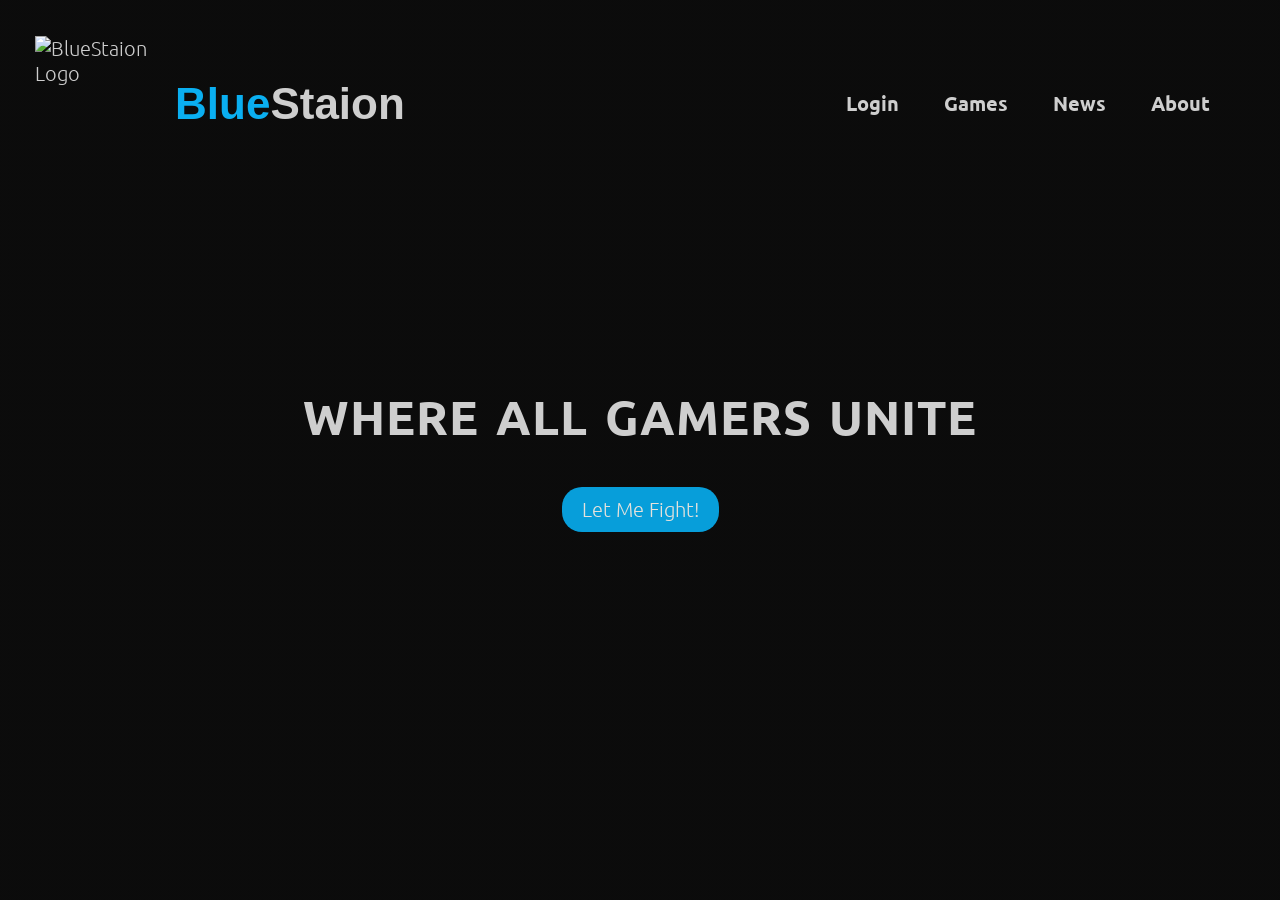
==== index.html @ 0cb29e9a "blue-staion" ====
<!DOCTYPE html>
<html lang="en">
  <head>
    <meta charset="UTF-8" />
    <meta name="viewport" content="width=device-width, initial-scale=1.0" />
    <title>BlueStaion</title>
    <link rel="stylesheet" href="./styles/style.css" />
    <link
      rel="icon"
      href="https://raw.githubusercontent.com/NourAybak/projects/main/BlueStation/logo.png"
      type="image/png"
    />
    <link
      rel="stylesheet"
      href="https://cdnjs.cloudflare.com/ajax/libs/font-awesome/4.7.0/css/font-awesome.min.css"
    />
  </head>
  <body>
    <header>
      <nav>
        <img
          src="https://raw.githubusercontent.com/NourAybak/projects/main/BlueStation/logo.png"
          alt="BlueStaion Logo"
          class="logo"
        />
        <h2 class="brand-name">
          <a href="#"><span>Blue</span>Staion</a>
        </h2>
        <ul class="nav-list">
          <li><a href="#">Login</a></li>
          <li>
            <a href="http://oceanofgames.com/" target="_blank">Games</a>
          </li>
          <li><a href="#">News</a></li>
          <li><a href="#">About</a></li>
        </ul>
        <div class="burger">
          <div class="bar1"></div>
          <div class="bar2"></div>
          <div class="bar3"></div>
        </div>
      </nav>
      <div class="hero-box" style="text-align: center">
        <h1>Where all gamers unite</h1>
        <a href="#" class="action-btn">Let Me Fight!</a>
      </div>
      <video
        src="https://github.com/NourAybak/projects/blob/main/BlueStation/hero-bg-vid.webm?raw=true"
        muted
        loop
        autoplay
        poster="https://raw.githubusercontent.com/NourAybak/projects/main/BlueStation/hero-bg-poster.jpg"
      ></video>
    </header>
    <!--  -->
    <!-- <button id="floatingButton" onclick="showBorders()">
      <i class="fa fa-plus my-float">Borders</i>
    </button> -->
    <!--  -->
    <script src="./js/app.js"></script>
    <!--  -->
    <div id="exp"></div>
  </body>
</html>

<!-- index structure

    header
        nav =>          img.logo| [ul.nav-list, li, a]
        div.hero-box => h1| [a.btn-full| a.btn-ghost].btn
 -->
---- styles/style.css ----
@import url("https://fonts.googleapis.com/css2?family=Courgette&family=Ubuntu:ital,wght@0,300;0,400;0,500;0,700;1,300&display=swap");
@import url("https://fonts.googleapis.com/css2?family=Courgette&display=swap");
.shown-borders {
  border: 1px solid #0aaff1;
}

/* General */
* {
  margin: 0;
  padding: 0;
  -webkit-box-sizing: border-box;
          box-sizing: border-box;
}

body {
  background: #171717;
  color: #cecece;
  font-family: "Ubuntu", "Arial", sans-serif;
  font-weight: 300;
  font-size: 20px;
}

a {
  text-decoration: none;
  color: #cecece;
}

@font-face {
  font-family: "metal_lord";
  font-style: normal;
  font-weight: 400;
  font-display: swap;
  src: url(https://raw.githubusercontent.com/NourAybak/public/main/fonts/metal-lord/metal_lord.woff2) format("woff2");
}

/* Header */
header {
  height: 100vh;
  background-image: -webkit-gradient(linear, left top, left bottom, from(rgba(0, 0, 0, 0.5)));
  background-image: linear-gradient(rgba(0, 0, 0, 0.5));
  position: relative;
  overflow: hidden;
  display: -ms-grid;
  display: grid;
  -ms-grid-columns: 1fr;
      grid-template-columns: 1fr;
  -ms-grid-rows: 0.6fr 2fr;
      grid-template-rows: 0.6fr 2fr;
}

nav {
  overflow: hidden;
  display: -ms-grid;
  display: grid;
  -webkit-box-align: center;
      -ms-flex-align: center;
          align-items: center;
  -ms-grid-columns: 1fr 1fr 5fr;
      grid-template-columns: 1fr 1fr 5fr;
  -ms-grid-rows: 1fr;
      grid-template-rows: 1fr;
}

nav img.logo {
  height: 15vh;
  width: auto;
  margin: 0 0 0 20%;
}

nav h2.brand-name {
  font-family: "metal_lord", "Trebuchet MS", sans-serif;
  font-size: 2.2em;
}

nav h2.brand-name span {
  color: #0aaff1;
}

nav ul {
  list-style-type: none;
  text-align: right;
  width: auto;
}

nav ul li {
  display: inline;
  margin: 0 20px 0 20px;
  padding-bottom: 7px;
  font-weight: bold;
}

nav ul li.dropdown {
  overflow: hidden;
}

nav ul li a {
  -webkit-transition: 0.4s;
  transition: 0.4s;
}

nav ul li:last-child {
  margin-right: 70px;
}

nav ul li:hover a {
  color: #0aaff1;
}

nav ul:last-child {
  margin-right: 40px;
}

.hero-box {
  display: -webkit-box;
  display: -ms-flexbox;
  display: flex;
  -webkit-box-pack: center;
      -ms-flex-pack: center;
          justify-content: center;
  -webkit-box-align: center;
      -ms-flex-align: center;
          align-items: center;
  -webkit-box-orient: vertical;
  -webkit-box-direction: normal;
      -ms-flex-direction: column;
          flex-direction: column;
  margin: -190px 0 0 0;
}

.action-btn {
  background-color: #079eda;
  padding: 10px 20px;
  border-radius: 20px;
  -webkit-transition: 0.4s;
  transition: 0.4s;
  color: #e5e2dc;
}

.action-btn:hover {
  background-color: #0483b6;
}

h1 {
  text-transform: uppercase;
  margin: 0 0 40px 0;
  font-size: 240%;
  word-spacing: 4px;
  letter-spacing: 1px;
  display: block;
}

video {
  -webkit-transform: translateX(50%) translateY(50%);
          transform: translateX(50%) translateY(50%);
  position: absolute;
  right: 50%;
  bottom: 50%;
  /**/
  z-index: -1;
  /**/
  height: auto;
  width: auto;
  min-height: 100vh;
  min-width: 100vw;
}

.burger {
  cursor: pointer;
  display: none;
  width: 35px;
  height: 10px;
  position: absolute;
  top: 2.8%;
  right: 5%;
}

.burger div {
  width: 100%;
  height: 30%;
  background-color: #cecece;
  margin: 6px 0;
  -webkit-transition: 0.4s;
  transition: 0.4s;
}

.cross .bar1 {
  -webkit-transform: rotate(-45deg) translate(-6px, 4px);
          transform: rotate(-45deg) translate(-6px, 4px);
}

.cross .bar2 {
  opacity: 0;
}

.cross .bar3 {
  -webkit-transform: rotate(45deg) translate(-8px, -8px);
          transform: rotate(45deg) translate(-8px, -8px);
}

/*{
  user-select: none;
}*/
::-moz-selection {
  background-color: #0aaff1;
  color: #cecece;
}
::selection {
  background-color: #0aaff1;
  color: #cecece;
}

/*  style structure

    General
        *    => margin| padding| box-sizing
        body => background| color| font-family| font-weight| font-size| text-rendering

*/
#floatingButton {
  position: fixed;
  width: 60px;
  height: 60px;
  bottom: 40px;
  right: 40px;
  background-color: #0aaff1;
  color: #cecece;
  border: none;
  border-radius: 50px;
  text-align: center;
  -webkit-box-shadow: 2px 2px 3px #999;
          box-shadow: 2px 2px 3px #999;
  cursor: pointer;
}

@media only screen and (max-width: 768px) {
  header {
    background-image: -webkit-gradient(linear, left top, left bottom, from(rgba(0, 0, 0, 0.7)), to(rgba(0, 0, 0, 0.7))), url("https://raw.githubusercontent.com/NourAybak/public/main/pics/gaminig/2.jpg");
    background-image: linear-gradient(rgba(0, 0, 0, 0.7), rgba(0, 0, 0, 0.7)), url("https://raw.githubusercontent.com/NourAybak/public/main/pics/gaminig/2.jpg");
    background-size: cover;
    background-position: center;
    background-repeat: no-repeat;
    background-attachment: fixed;
    -ms-grid-rows: 1fr 9fr;
        grid-template-rows: 1fr 9fr;
  }
  header video {
    display: none;
  }
  #floatingButton {
    display: none;
  }
  h1 {
    font-size: 200%;
  }
  .burger {
    display: block;
    margin-top: 1px;
  }
  nav {
    -ms-grid-columns: 1fr 1.8fr 2.5fr;
        grid-template-columns: 1fr 1.8fr 2.5fr;
    background: #171717;
  }
  nav img.logo {
    height: 8vh;
    width: auto;
    margin: 0 0 0 3%;
  }
  nav h2.brand-name {
    font-size: 1.2em;
  }
  nav ul {
    position: absolute;
    right: 0;
    top: 9vh;
    /**/
    display: -webkit-box;
    display: -ms-flexbox;
    display: flex;
    -webkit-box-orient: vertical;
    -webkit-box-direction: normal;
        -ms-flex-direction: column;
            flex-direction: column;
    -webkit-box-align: center;
        -ms-flex-align: center;
            align-items: center;
    -ms-flex-pack: distribute;
        justify-content: space-around;
    /**/
    height: 91vh;
    width: 50vw;
    -webkit-transform: translateX(100%);
            transform: translateX(100%);
    -webkit-transition: -webkit-transform .5s ease-in;
    transition: -webkit-transform .5s ease-in;
    transition: transform .5s ease-in;
    transition: transform .5s ease-in, -webkit-transform .5s ease-in;
    /**/
    background: #171717;
  }
  nav ul li {
    opacity: 0;
  }
  nav ul li:last-child {
    margin-right: 20px;
  }
  nav .nav-active {
    -webkit-transform: translateX(0%);
            transform: translateX(0%);
  }
}

@-webkit-keyframes navLinkFade {
  from {
    opacity: 0;
    -webkit-transform: translateX(50px);
            transform: translateX(50px);
  }
  to {
    opacity: 1;
    -webkit-transform: translateX(0px);
            transform: translateX(0px);
  }
}

@keyframes navLinkFade {
  from {
    opacity: 0;
    -webkit-transform: translateX(50px);
            transform: translateX(50px);
  }
  to {
    opacity: 1;
    -webkit-transform: translateX(0px);
            transform: translateX(0px);
  }
}
/*# sourceMappingURL=style.css.map */
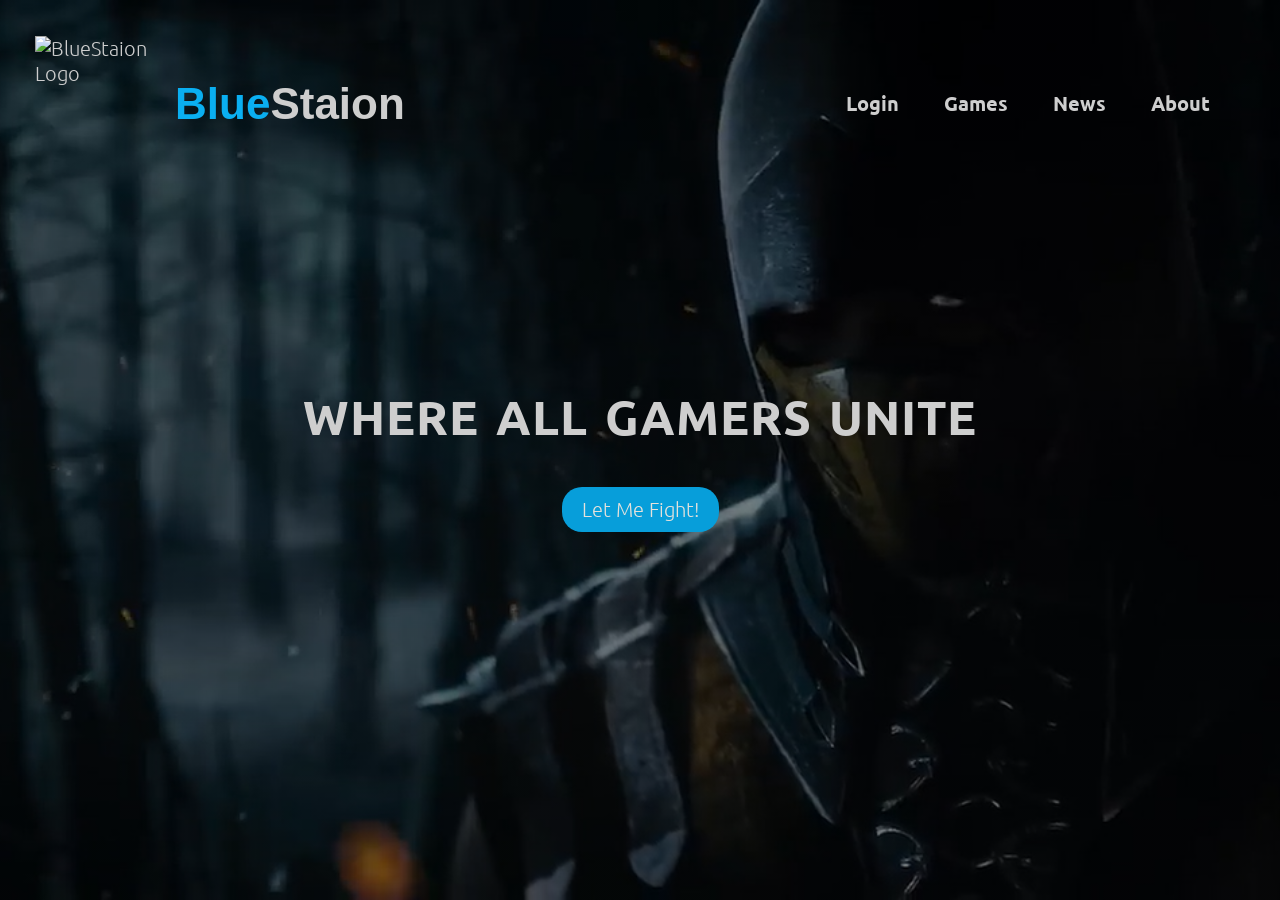
==== commit aae17f3e: "html5 video attempt 1" ====
--- a/index.html
+++ b/index.html
@@ -1,66 +1,58 @@
 <!DOCTYPE html>
 <html lang="en">
-  <head>
-    <meta charset="UTF-8" />
-    <meta name="viewport" content="width=device-width, initial-scale=1.0" />
-    <title>BlueStaion</title>
-    <link rel="stylesheet" href="./styles/style.css" />
-    <link
-      rel="icon"
-      href="https://raw.githubusercontent.com/NourAybak/projects/main/BlueStation/logo.png"
-      type="image/png"
-    />
-    <link
-      rel="stylesheet"
-      href="https://cdnjs.cloudflare.com/ajax/libs/font-awesome/4.7.0/css/font-awesome.min.css"
-    />
-  </head>
-  <body>
-    <header>
-      <nav>
-        <img
-          src="https://raw.githubusercontent.com/NourAybak/projects/main/BlueStation/logo.png"
-          alt="BlueStaion Logo"
-          class="logo"
-        />
-        <h2 class="brand-name">
-          <a href="#"><span>Blue</span>Staion</a>
-        </h2>
-        <ul class="nav-list">
-          <li><a href="#">Login</a></li>
-          <li>
-            <a href="http://oceanofgames.com/" target="_blank">Games</a>
-          </li>
-          <li><a href="#">News</a></li>
-          <li><a href="#">About</a></li>
-        </ul>
-        <div class="burger">
-          <div class="bar1"></div>
-          <div class="bar2"></div>
-          <div class="bar3"></div>
-        </div>
-      </nav>
-      <div class="hero-box" style="text-align: center">
-        <h1>Where all gamers unite</h1>
-        <a href="#" class="action-btn">Let Me Fight!</a>
+
+<head>
+  <meta charset="UTF-8" />
+  <meta name="viewport" content="width=device-width, initial-scale=1.0" />
+  <title>BlueStaion</title>
+  <link rel="stylesheet" href="./styles/style.css" />
+  <link rel="icon" href="https://github.com/NourAybak/public/blob/main/logos/BlueStaion-logo.png?raw=true"
+    type="image/png" />
+  <link rel="stylesheet" href="https://cdnjs.cloudflare.com/ajax/libs/font-awesome/4.7.0/css/font-awesome.min.css" />
+</head>
+
+<body>
+  <header>
+    <nav>
+      <img src="https://github.com/NourAybak/public/blob/main/logos/BlueStaion-logo.png?raw=true" alt="BlueStaion Logo"
+        class="logo" />
+      <h2 class="brand-name">
+        <a href="#"><span>Blue</span>Staion</a>
+      </h2>
+      <ul class="nav-list">
+        <li><a href="#">Login</a></li>
+        <li>
+          <a href="http://oceanofgames.com/" target="_blank">Games</a>
+        </li>
+        <li><a href="#">News</a></li>
+        <li><a href="#">About</a></li>
+      </ul>
+      <div class="burger">
+        <div class="bar1"></div>
+        <div class="bar2"></div>
+        <div class="bar3"></div>
       </div>
-      <video
-        src="https://github.com/NourAybak/projects/blob/main/BlueStation/hero-bg-vid.webm?raw=true"
-        muted
-        loop
-        autoplay
-        poster="https://raw.githubusercontent.com/NourAybak/projects/main/BlueStation/hero-bg-poster.jpg"
-      ></video>
-    </header>
-    <!--  -->
-    <!-- <button id="floatingButton" onclick="showBorders()">
+    </nav>
+    <div class="hero-box" style="text-align: center">
+      <h1>Where all gamers unite</h1>
+      <a href="#" class="action-btn">Let Me Fight!</a>
+    </div>
+    <video onloadeddata="this.play();" autoplay playsinline loop muted poster="vid/hero-vid-poster.jpg">
+      <source src="vid/hero-vid.mp4" type="video/mp4" />
+      <source src="vid/hero-vid.webm" type="video/webm" />
+      Your browser does not support the video tag or the file format of this video.
+    </video>
+  </header>
+  <!--  -->
+  <!-- <button id="floatingButton" onclick="showBorders()">
       <i class="fa fa-plus my-float">Borders</i>
     </button> -->
-    <!--  -->
-    <script src="./js/app.js"></script>
-    <!--  -->
-    <div id="exp"></div>
-  </body>
+  <!--  -->
+  <script src="./js/app.js"></script>
+  <!--  -->
+  <div id="exp"></div>
+</body>
+
 </html>
 
 <!-- index structure
@@ -68,4 +60,4 @@
     header
         nav =>          img.logo| [ul.nav-list, li, a]
         div.hero-box => h1| [a.btn-full| a.btn-ghost].btn
- -->
+ -->
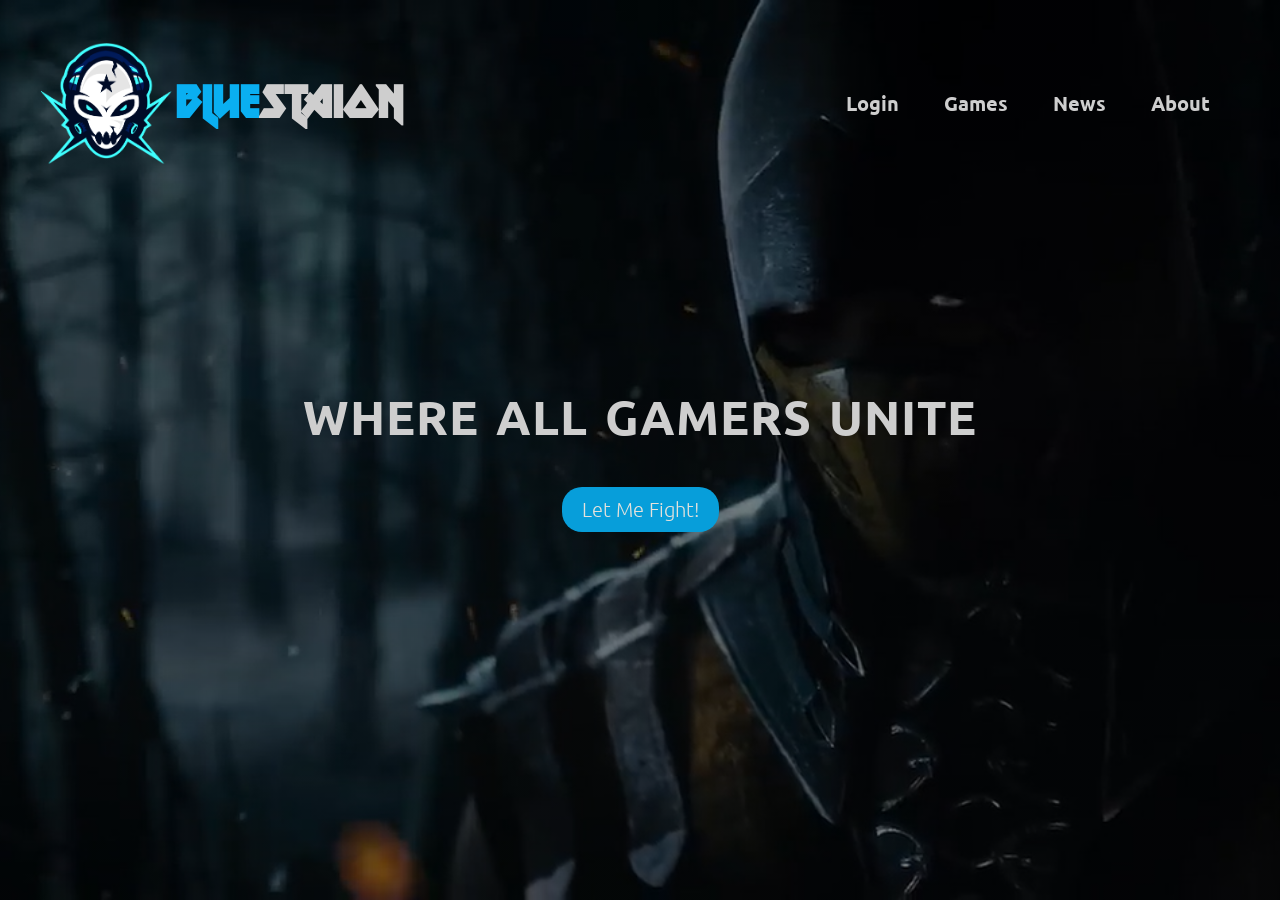
==== commit 8fb0d5fa: "switch from cdpn to gh" ====
--- a/index.html
+++ b/index.html
@@ -6,7 +6,7 @@
   <meta name="viewport" content="width=device-width, initial-scale=1.0" />
   <title>BlueStaion</title>
   <link rel="stylesheet" href="./styles/style.css" />
-  <link rel="icon" href="https://github.com/NourAybak/public/blob/main/logos/BlueStaion-logo.png?raw=true"
+  <link rel="icon" href="img/BlueStaion-logo.png"
     type="image/png" />
   <link rel="stylesheet" href="https://cdnjs.cloudflare.com/ajax/libs/font-awesome/4.7.0/css/font-awesome.min.css" />
 </head>
@@ -14,7 +14,7 @@
 <body>
   <header>
     <nav>
-      <img src="https://github.com/NourAybak/public/blob/main/logos/BlueStaion-logo.png?raw=true" alt="BlueStaion Logo"
+      <img src="img/BlueStaion-logo.png" alt="BlueStaion Logo"
         class="logo" />
       <h2 class="brand-name">
         <a href="#"><span>Blue</span>Staion</a>
@@ -37,7 +37,7 @@
       <h1>Where all gamers unite</h1>
       <a href="#" class="action-btn">Let Me Fight!</a>
     </div>
-    <video onloadeddata="this.play();" autoplay playsinline loop muted poster="vid/hero-vid-poster.jpg">
+    <video autoplay loop muted poster="vid/hero-vid-poster.jpg">
       <source src="vid/hero-vid.mp4" type="video/mp4" />
       <source src="vid/hero-vid.webm" type="video/webm" />
       Your browser does not support the video tag or the file format of this video.
@@ -60,4 +60,4 @@
     header
         nav =>          img.logo| [ul.nav-list, li, a]
         div.hero-box => h1| [a.btn-full| a.btn-ghost].btn
- -->+ -->
--- a/styles/style.css
+++ b/styles/style.css
@@ -1,338 +1,2 @@
-@import url("https://fonts.googleapis.com/css2?family=Courgette&family=Ubuntu:ital,wght@0,300;0,400;0,500;0,700;1,300&display=swap");
-@import url("https://fonts.googleapis.com/css2?family=Courgette&display=swap");
-.shown-borders {
-  border: 1px solid #0aaff1;
-}
-
-/* General */
-* {
-  margin: 0;
-  padding: 0;
-  -webkit-box-sizing: border-box;
-          box-sizing: border-box;
-}
-
-body {
-  background: #171717;
-  color: #cecece;
-  font-family: "Ubuntu", "Arial", sans-serif;
-  font-weight: 300;
-  font-size: 20px;
-}
-
-a {
-  text-decoration: none;
-  color: #cecece;
-}
-
-@font-face {
-  font-family: "metal_lord";
-  font-style: normal;
-  font-weight: 400;
-  font-display: swap;
-  src: url(https://raw.githubusercontent.com/NourAybak/public/main/fonts/metal-lord/metal_lord.woff2) format("woff2");
-}
-
-/* Header */
-header {
-  height: 100vh;
-  background-image: -webkit-gradient(linear, left top, left bottom, from(rgba(0, 0, 0, 0.5)));
-  background-image: linear-gradient(rgba(0, 0, 0, 0.5));
-  position: relative;
-  overflow: hidden;
-  display: -ms-grid;
-  display: grid;
-  -ms-grid-columns: 1fr;
-      grid-template-columns: 1fr;
-  -ms-grid-rows: 0.6fr 2fr;
-      grid-template-rows: 0.6fr 2fr;
-}
-
-nav {
-  overflow: hidden;
-  display: -ms-grid;
-  display: grid;
-  -webkit-box-align: center;
-      -ms-flex-align: center;
-          align-items: center;
-  -ms-grid-columns: 1fr 1fr 5fr;
-      grid-template-columns: 1fr 1fr 5fr;
-  -ms-grid-rows: 1fr;
-      grid-template-rows: 1fr;
-}
-
-nav img.logo {
-  height: 15vh;
-  width: auto;
-  margin: 0 0 0 20%;
-}
-
-nav h2.brand-name {
-  font-family: "metal_lord", "Trebuchet MS", sans-serif;
-  font-size: 2.2em;
-}
-
-nav h2.brand-name span {
-  color: #0aaff1;
-}
-
-nav ul {
-  list-style-type: none;
-  text-align: right;
-  width: auto;
-}
-
-nav ul li {
-  display: inline;
-  margin: 0 20px 0 20px;
-  padding-bottom: 7px;
-  font-weight: bold;
-}
-
-nav ul li.dropdown {
-  overflow: hidden;
-}
-
-nav ul li a {
-  -webkit-transition: 0.4s;
-  transition: 0.4s;
-}
-
-nav ul li:last-child {
-  margin-right: 70px;
-}
-
-nav ul li:hover a {
-  color: #0aaff1;
-}
-
-nav ul:last-child {
-  margin-right: 40px;
-}
-
-.hero-box {
-  display: -webkit-box;
-  display: -ms-flexbox;
-  display: flex;
-  -webkit-box-pack: center;
-      -ms-flex-pack: center;
-          justify-content: center;
-  -webkit-box-align: center;
-      -ms-flex-align: center;
-          align-items: center;
-  -webkit-box-orient: vertical;
-  -webkit-box-direction: normal;
-      -ms-flex-direction: column;
-          flex-direction: column;
-  margin: -190px 0 0 0;
-}
-
-.action-btn {
-  background-color: #079eda;
-  padding: 10px 20px;
-  border-radius: 20px;
-  -webkit-transition: 0.4s;
-  transition: 0.4s;
-  color: #e5e2dc;
-}
-
-.action-btn:hover {
-  background-color: #0483b6;
-}
-
-h1 {
-  text-transform: uppercase;
-  margin: 0 0 40px 0;
-  font-size: 240%;
-  word-spacing: 4px;
-  letter-spacing: 1px;
-  display: block;
-}
-
-video {
-  -webkit-transform: translateX(50%) translateY(50%);
-          transform: translateX(50%) translateY(50%);
-  position: absolute;
-  right: 50%;
-  bottom: 50%;
-  /**/
-  z-index: -1;
-  /**/
-  height: auto;
-  width: auto;
-  min-height: 100vh;
-  min-width: 100vw;
-}
-
-.burger {
-  cursor: pointer;
-  display: none;
-  width: 35px;
-  height: 10px;
-  position: absolute;
-  top: 2.8%;
-  right: 5%;
-}
-
-.burger div {
-  width: 100%;
-  height: 30%;
-  background-color: #cecece;
-  margin: 6px 0;
-  -webkit-transition: 0.4s;
-  transition: 0.4s;
-}
-
-.cross .bar1 {
-  -webkit-transform: rotate(-45deg) translate(-6px, 4px);
-          transform: rotate(-45deg) translate(-6px, 4px);
-}
-
-.cross .bar2 {
-  opacity: 0;
-}
-
-.cross .bar3 {
-  -webkit-transform: rotate(45deg) translate(-8px, -8px);
-          transform: rotate(45deg) translate(-8px, -8px);
-}
-
-/*{
-  user-select: none;
-}*/
-::-moz-selection {
-  background-color: #0aaff1;
-  color: #cecece;
-}
-::selection {
-  background-color: #0aaff1;
-  color: #cecece;
-}
-
-/*  style structure
-
-    General
-        *    => margin| padding| box-sizing
-        body => background| color| font-family| font-weight| font-size| text-rendering
-
-*/
-#floatingButton {
-  position: fixed;
-  width: 60px;
-  height: 60px;
-  bottom: 40px;
-  right: 40px;
-  background-color: #0aaff1;
-  color: #cecece;
-  border: none;
-  border-radius: 50px;
-  text-align: center;
-  -webkit-box-shadow: 2px 2px 3px #999;
-          box-shadow: 2px 2px 3px #999;
-  cursor: pointer;
-}
-
-@media only screen and (max-width: 768px) {
-  header {
-    background-image: -webkit-gradient(linear, left top, left bottom, from(rgba(0, 0, 0, 0.7)), to(rgba(0, 0, 0, 0.7))), url("https://raw.githubusercontent.com/NourAybak/public/main/pics/gaminig/2.jpg");
-    background-image: linear-gradient(rgba(0, 0, 0, 0.7), rgba(0, 0, 0, 0.7)), url("https://raw.githubusercontent.com/NourAybak/public/main/pics/gaminig/2.jpg");
-    background-size: cover;
-    background-position: center;
-    background-repeat: no-repeat;
-    background-attachment: fixed;
-    -ms-grid-rows: 1fr 9fr;
-        grid-template-rows: 1fr 9fr;
-  }
-  header video {
-    display: none;
-  }
-  #floatingButton {
-    display: none;
-  }
-  h1 {
-    font-size: 200%;
-  }
-  .burger {
-    display: block;
-    margin-top: 1px;
-  }
-  nav {
-    -ms-grid-columns: 1fr 1.8fr 2.5fr;
-        grid-template-columns: 1fr 1.8fr 2.5fr;
-    background: #171717;
-  }
-  nav img.logo {
-    height: 8vh;
-    width: auto;
-    margin: 0 0 0 3%;
-  }
-  nav h2.brand-name {
-    font-size: 1.2em;
-  }
-  nav ul {
-    position: absolute;
-    right: 0;
-    top: 9vh;
-    /**/
-    display: -webkit-box;
-    display: -ms-flexbox;
-    display: flex;
-    -webkit-box-orient: vertical;
-    -webkit-box-direction: normal;
-        -ms-flex-direction: column;
-            flex-direction: column;
-    -webkit-box-align: center;
-        -ms-flex-align: center;
-            align-items: center;
-    -ms-flex-pack: distribute;
-        justify-content: space-around;
-    /**/
-    height: 91vh;
-    width: 50vw;
-    -webkit-transform: translateX(100%);
-            transform: translateX(100%);
-    -webkit-transition: -webkit-transform .5s ease-in;
-    transition: -webkit-transform .5s ease-in;
-    transition: transform .5s ease-in;
-    transition: transform .5s ease-in, -webkit-transform .5s ease-in;
-    /**/
-    background: #171717;
-  }
-  nav ul li {
-    opacity: 0;
-  }
-  nav ul li:last-child {
-    margin-right: 20px;
-  }
-  nav .nav-active {
-    -webkit-transform: translateX(0%);
-            transform: translateX(0%);
-  }
-}
-
-@-webkit-keyframes navLinkFade {
-  from {
-    opacity: 0;
-    -webkit-transform: translateX(50px);
-            transform: translateX(50px);
-  }
-  to {
-    opacity: 1;
-    -webkit-transform: translateX(0px);
-            transform: translateX(0px);
-  }
-}
-
-@keyframes navLinkFade {
-  from {
-    opacity: 0;
-    -webkit-transform: translateX(50px);
-            transform: translateX(50px);
-  }
-  to {
-    opacity: 1;
-    -webkit-transform: translateX(0px);
-            transform: translateX(0px);
-  }
-}
+@import url("https://fonts.googleapis.com/css2?family=Courgette&family=Ubuntu:ital,wght@0,300;0,400;0,500;0,700;1,300&display=swap");@import url("https://fonts.googleapis.com/css2?family=Courgette&display=swap");.shown-borders{border:1px solid #0aaff1}*{margin:0;padding:0;-webkit-box-sizing:border-box;box-sizing:border-box}body{background:#171717;color:#cecece;font-family:"Ubuntu", "Arial", sans-serif;font-weight:300;font-size:20px}a{text-decoration:none;color:#cecece}@font-face{font-family:"metal_lord";font-style:normal;font-weight:400;font-display:swap;src:url(../fonts/metal-lord/metal_lord.woff2) format("woff2")}header{height:100vh;background-image:-webkit-gradient(linear, left top, left bottom, from(rgba(0,0,0,0.5)));background-image:linear-gradient(rgba(0,0,0,0.5));position:relative;overflow:hidden;display:-ms-grid;display:grid;-ms-grid-columns:1fr;grid-template-columns:1fr;-ms-grid-rows:0.6fr 2fr;grid-template-rows:0.6fr 2fr}nav{overflow:hidden;display:-ms-grid;display:grid;-webkit-box-align:center;-ms-flex-align:center;align-items:center;-ms-grid-columns:1fr 1fr 5fr;grid-template-columns:1fr 1fr 5fr;-ms-grid-rows:1fr;grid-template-rows:1fr}nav img.logo{height:15vh;width:auto;margin:0 0 0 20%}nav h2.brand-name{font-family:"metal_lord", "Trebuchet MS", sans-serif;font-size:2.2em}nav h2.brand-name span{color:#0aaff1}nav ul{list-style-type:none;text-align:right;width:auto}nav ul li{display:inline;margin:0 20px 0 20px;padding-bottom:7px;font-weight:bold}nav ul li.dropdown{overflow:hidden}nav ul li a{-webkit-transition:0.4s;transition:0.4s}nav ul li:last-child{margin-right:70px}nav ul li:hover a{color:#0aaff1}nav ul:last-child{margin-right:40px}.hero-box{display:-webkit-box;display:-ms-flexbox;display:flex;-webkit-box-pack:center;-ms-flex-pack:center;justify-content:center;-webkit-box-align:center;-ms-flex-align:center;align-items:center;-webkit-box-orient:vertical;-webkit-box-direction:normal;-ms-flex-direction:column;flex-direction:column;margin:-190px 0 0 0}.action-btn{background-color:#079eda;padding:10px 20px;border-radius:20px;-webkit-transition:0.4s;transition:0.4s;color:#e5e2dc}.action-btn:hover{background-color:#0483b6}h1{text-transform:uppercase;margin:0 0 40px 0;font-size:240%;word-spacing:4px;letter-spacing:1px;display:block}video{-webkit-transform:translateX(50%) translateY(50%);transform:translateX(50%) translateY(50%);position:absolute;right:50%;bottom:50%;z-index:-1;height:auto;width:auto;min-height:100vh;min-width:100vw}.burger{cursor:pointer;display:none;width:35px;height:10px;position:absolute;top:2.8%;right:5%}.burger div{width:100%;height:30%;background-color:#cecece;margin:6px 0;-webkit-transition:0.4s;transition:0.4s}.cross .bar1{-webkit-transform:rotate(-45deg) translate(-6px, 4px);transform:rotate(-45deg) translate(-6px, 4px)}.cross .bar2{opacity:0}.cross .bar3{-webkit-transform:rotate(45deg) translate(-8px, -8px);transform:rotate(45deg) translate(-8px, -8px)}::-moz-selection{background-color:#0aaff1;color:#cecece}::selection{background-color:#0aaff1;color:#cecece}#floatingButton{position:fixed;width:60px;height:60px;bottom:40px;right:40px;background-color:#0aaff1;color:#cecece;border:none;border-radius:50px;text-align:center;-webkit-box-shadow:2px 2px 3px #999;box-shadow:2px 2px 3px #999;cursor:pointer}@media only screen and (max-width: 768px){header{background-image:-webkit-gradient(linear, left top, left bottom, from(rgba(0,0,0,0.7)), to(rgba(0,0,0,0.7))),url("https://raw.githubusercontent.com/NourAybak/public/main/pics/gaminig/2.jpg");background-image:linear-gradient(rgba(0,0,0,0.7), rgba(0,0,0,0.7)),url("https://raw.githubusercontent.com/NourAybak/public/main/pics/gaminig/2.jpg");background-size:cover;background-position:center;background-repeat:no-repeat;background-attachment:fixed;-ms-grid-rows:1fr 9fr;grid-template-rows:1fr 9fr}header video{display:none}#floatingButton{display:none}h1{font-size:200%}.burger{display:block;margin-top:1px}nav{-ms-grid-columns:1fr 1.8fr 2.5fr;grid-template-columns:1fr 1.8fr 2.5fr;background:#171717}nav img.logo{height:8vh;width:auto;margin:0 0 0 3%}nav h2.brand-name{font-size:1.2em}nav ul{position:absolute;right:0;top:9vh;display:-webkit-box;display:-ms-flexbox;display:flex;-webkit-box-orient:vertical;-webkit-box-direction:normal;-ms-flex-direction:column;flex-direction:column;-webkit-box-align:center;-ms-flex-align:center;align-items:center;-ms-flex-pack:distribute;justify-content:space-around;height:91vh;width:50vw;-webkit-transform:translateX(100%);transform:translateX(100%);-webkit-transition:-webkit-transform .5s ease-in;transition:-webkit-transform .5s ease-in;transition:transform .5s ease-in;transition:transform .5s ease-in, -webkit-transform .5s ease-in;background:#171717}nav ul li{opacity:0}nav ul li:last-child{margin-right:20px}nav .nav-active{-webkit-transform:translateX(0%);transform:translateX(0%)}}@-webkit-keyframes navLinkFade{from{opacity:0;-webkit-transform:translateX(50px);transform:translateX(50px)}to{opacity:1;-webkit-transform:translateX(0px);transform:translateX(0px)}}@keyframes navLinkFade{from{opacity:0;-webkit-transform:translateX(50px);transform:translateX(50px)}to{opacity:1;-webkit-transform:translateX(0px);transform:translateX(0px)}}
 /*# sourceMappingURL=style.css.map */
